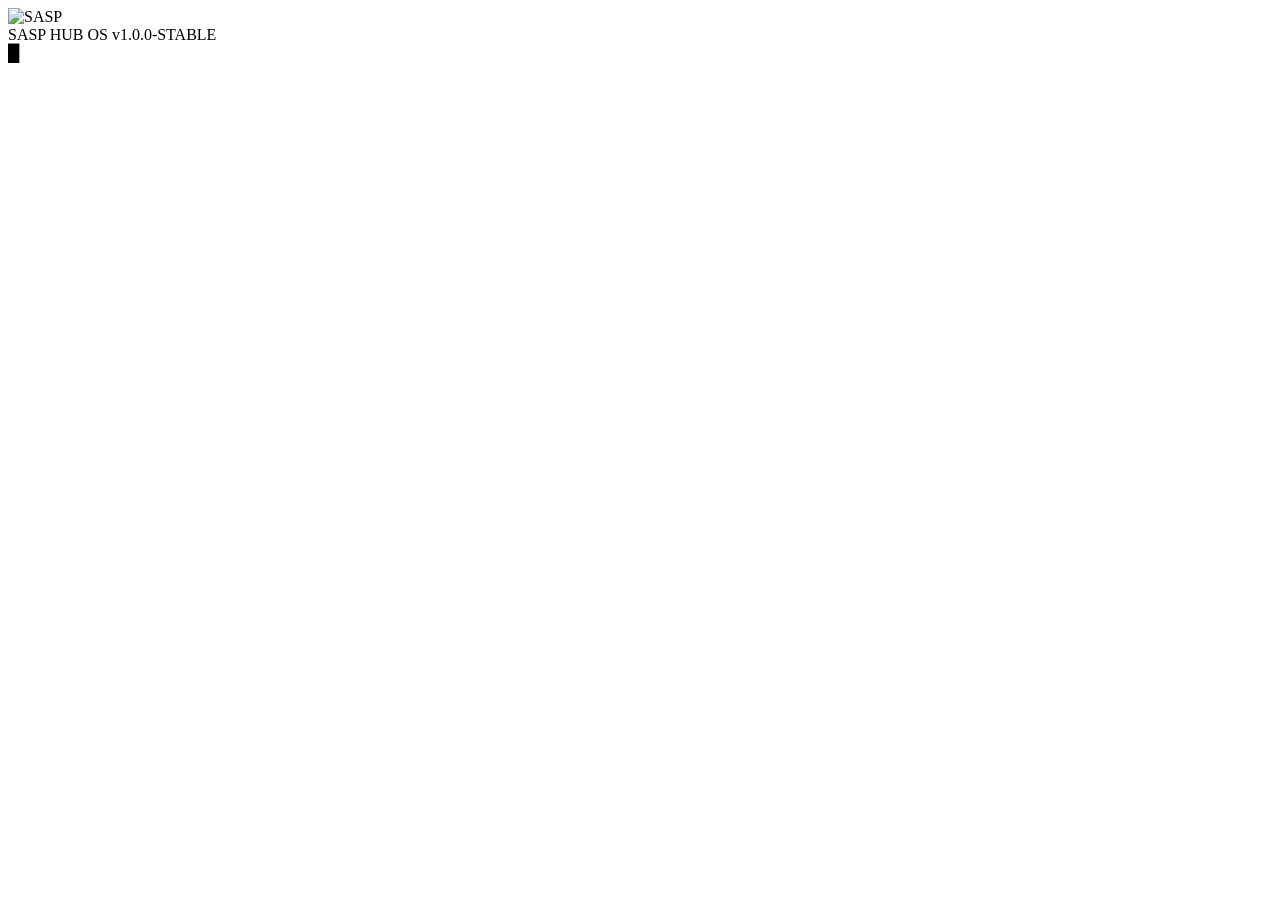
==== index.html @ 2716e080 "Add files via upload" ====
<!doctype html>
<html lang="cs">
  <head>
    <meta charset="UTF-8" />
    <meta name="viewport" content="width=device-width, initial-scale=1.0" />
    <title>SASP HUB OS</title>
    <link rel="icon" type="image/x-icon" href="assets/favicon.ico" />
    <link rel="preconnect" href="https://fonts.googleapis.com" />
    <link rel="preconnect" href="https://fonts.gstatic.com" crossorigin />
    <link
      href="https://fonts.googleapis.com/css2?family=Inter:wght@300;400;500;600;700&display=swap"
      rel="stylesheet"
    />
    <link rel="stylesheet" href="css/style.css" />
    <link
      rel="stylesheet"
      href="https://cdnjs.cloudflare.com/ajax/libs/font-awesome/6.5.2/css/all.min.css"
      referrerpolicy="no-referrer"
    />
  </head>
  <body>
    <!-- ══ BOOT OVERLAY ══════════════════════════════════════════ -->
    <div id="bootOverlay">
      <div class="boot-flex">
        <div class="boot-logo-wrap">
          <img src="assets/sasp_logo.png" alt="SASP" class="boot-logo-img" />
        </div>
        <div class="boot-console">
          <div class="boot-console-header">
            <span class="boot-os-name">SASP HUB OS</span>
            <span class="boot-os-ver">v1.0.0-STABLE</span>
          </div>
          <div id="bootLines" class="boot-lines"></div>
          <div class="boot-cursor">█</div>
        </div>
      </div>
    </div>

    <!-- ══ LOGIN OVERLAY (PC lock screen style) ══════════════════ -->
    <div id="loginOverlay" style="display: none">
      <div class="login-clock-section">
        <div id="loginClock" class="login-clock">00:00</div>
        <div id="loginDate" class="login-date">—</div>
      </div>
      <div class="login-form-section">
        <div class="login-avatar">
          <i class="fa-solid fa-shield-halved"></i>
        </div>
        <div class="login-agency">SAN ANDREAS STATE POLICE</div>
        <div class="login-subtitle">Přihlášení k pracovní stanici</div>
        <div class="login-fields">
          <div class="lf-wrap">
            <input
              id="loginBadge"
              class="lf-input"
              type="text"
              placeholder="Číslo odznaku"
              autocomplete="off"
              spellcheck="false"
            />
          </div>
          <div class="lf-row">
            <div class="lf-wrap">
              <input
                id="loginFirst"
                class="lf-input"
                type="text"
                placeholder="Jméno"
                autocomplete="off"
                spellcheck="false"
              />
            </div>
            <div class="lf-wrap">
              <input
                id="loginLast"
                class="lf-input"
                type="text"
                placeholder="Příjmení"
                autocomplete="off"
                spellcheck="false"
              />
            </div>
          </div>
          <label class="lf-remember">
            <input type="checkbox" id="loginRemember" class="lf-check" />
            <span>Zapamatovat přihlášení</span>
          </label>
        </div>
        <button id="loginBtn" class="login-btn">
          <i class="fa-solid fa-arrow-right-to-bracket"></i>
          <span>PŘIHLÁSIT SE</span>
        </button>
      </div>
      <div class="login-footer-bar">
        SASP HUB OS v1.0 &nbsp;·&nbsp; SAN ANDREAS STATE POLICE &nbsp;·&nbsp;
        CLASSIFIED
      </div>
    </div>

    <!-- ══ DESKTOP ════════════════════════════════════════════════ -->
    <div id="desktop" style="display: none">
      <div id="desktopIcons" class="desktop-icons"></div>
      <div id="selectionBox" class="selection-box"></div>
      <!-- OFFICER WIDGET (top-right) -->
      <div id="officerWidget" class="officer-widget">
        <div class="ow-text">
          <div class="ow-badge">
            <i class="fa-solid fa-id-badge"></i> <span id="owBadge"></span>
          </div>
          <div class="ow-name" id="owName"></div>
        </div>
        <div class="ow-avatar-wrap">
          <i class="fa-solid fa-user" id="owAvatarIcon"></i>
          <img
            id="owAvatarImg"
            class="ow-avatar-img"
            style="display: none"
            alt=""
          />
        </div>
      </div>
      <div id="windowsContainer" class="windows-container"></div>
      <!-- CONTEXT MENU -->
      <div id="contextMenu" class="context-menu" style="display: none"></div>

      <!-- SYSINFO WATERMARK (bottom-right) -->
      <div class="sysinfo-watermark">
        <div class="sysinfo-name">SASP webOS</div>
        <div class="sysinfo-ver">Verze 1.0.0-STABLE</div>
        <div class="sysinfo-build">Build 2026 · SAN ANDREAS STATE POLICE</div>
        <div class="sysinfo-build">Made by: AnakUn</div>
      </div>

      <!-- TASKBAR -->
      <div id="taskbar" class="taskbar">
        <div class="taskbar-left">
          <button id="launcherBtn" class="tb-launcher-btn" title="Start">
            <i class="fa-brands fa-windows"></i>
          </button>
        </div>
        <div id="taskbarPins" class="taskbar-pins"></div>
        <div id="taskbarWindows" class="taskbar-windows"></div>
        <div class="taskbar-right">
          <div class="taskbar-clock-wrap">
            <div id="tbTime" class="tb-time">00:00</div>
            <div id="tbDate" class="tb-date">1.1.2026</div>
          </div>
        </div>
      </div>

      <!-- LAUNCHER POPUP -->
      <div id="launcherPopup" class="launcher-popup" style="display: none">
        <!-- Search bar -->
        <div class="launcher-search-wrap">
          <i class="fa-solid fa-magnifying-glass"></i>
          <input
            type="text"
            id="launcherSearch"
            class="launcher-search-input"
            placeholder="Hledat aplikace…"
            autocomplete="off"
            spellcheck="false"
          />
        </div>
        <!-- Pinned section -->
        <div class="launcher-section-label">Připnuté</div>
        <div id="launcherGrid" class="launcher-apps"></div>
        <!-- Footer: user left, power icons right -->
        <div class="launcher-footer">
          <div class="launcher-officer-row" id="launcherOfficer"></div>
          <div class="launcher-power-row">
            <button
              class="launcher-power-btn"
              id="launcherSettingsBtn"
              title="Nastavení"
            >
              <i class="fa-solid fa-gear"></i>
            </button>
            <button
              class="launcher-power-btn"
              id="launcherLogoutBtn"
              title="Odhlásit se"
            >
              <i class="fa-solid fa-right-from-bracket"></i>
            </button>
            <button
              class="launcher-power-btn launcher-power-btn--danger"
              id="launcherShutdownBtn"
              title="Vypnout"
            >
              <i class="fa-solid fa-power-off"></i>
            </button>
          </div>
        </div>
      </div>
    </div>

    <!-- SETTINGS MODAL -->
    <div id="settingsModal" style="display: none">
      <div class="settings-backdrop"></div>
      <div class="settings-dialog">
        <div class="settings-header">
          <i class="fa-solid fa-gear"></i>
          <span>Nastavení systému</span>
          <button class="settings-close-btn" id="settingsCloseBtn">
            <i class="fa-solid fa-xmark"></i>
          </button>
        </div>
        <div class="settings-body">
          <div class="settings-section-title">Profilový avatar</div>
          <div class="settings-avatar-row">
            <div class="settings-avatar-preview" id="avatarPreviewCircle">
              <i class="fa-solid fa-user" id="avatarPreviewIcon"></i>
              <img
                id="avatarPreviewImg"
                class="settings-avatar-img"
                style="display: none"
                alt=""
              />
            </div>
            <div class="settings-avatar-actions">
              <label class="settings-file-label" for="avatarInput">
                <i class="fa-solid fa-upload"></i>
                <span>Nahrát fotku</span>
                <input
                  type="file"
                  id="avatarInput"
                  accept="image/*"
                  style="display: none"
                />
              </label>
              <button class="settings-btn-reset" id="avatarResetBtn">
                <i class="fa-solid fa-rotate-left"></i>
                <span>Výchozí</span>
              </button>
            </div>
          </div>
          <div
            id="avatarError"
            class="wallpaper-error"
            style="display: none"
          ></div>
          <div class="settings-divider"></div>
          <div class="settings-section-title">Tapeta plochy</div>
          <div id="wallpaperPreview" class="wallpaper-preview-box">
            <span class="wallpaper-preview-label" id="wallpaperPreviewLabel"
              >Výchozí tapeta</span
            >
          </div>
          <div class="settings-wallpaper-actions">
            <label class="settings-file-label" for="wallpaperInput">
              <i class="fa-solid fa-upload"></i>
              <span>Nahrát obrázek</span>
              <input
                type="file"
                id="wallpaperInput"
                accept="image/*"
                style="display: none"
              />
            </label>
            <button class="settings-btn-reset" id="wallpaperResetBtn">
              <i class="fa-solid fa-rotate-left"></i>
              <span>Výchozí</span>
            </button>
          </div>
          <div
            id="wallpaperError"
            class="wallpaper-error"
            style="display: none"
          ></div>
          <div class="settings-divider"></div>
          <div class="settings-section-title">Vzhled / Téma</div>
          <div class="theme-grid" id="themeGrid">
            <div class="theme-tile" data-theme-id="modern">
              <div class="theme-tile-swatch"></div>
              <div class="theme-tile-name">Modern</div>
            </div>
            <div class="theme-tile" data-theme-id="terminal">
              <div class="theme-tile-swatch"></div>
              <div class="theme-tile-name">Terminál</div>
            </div>
            <div class="theme-tile theme-tile--disabled" data-theme-id="win98">
              <div class="theme-tile-swatch"></div>
              <div class="theme-tile-name">Win 98</div>
              <div class="theme-tile-badge">Připravuje se</div>
            </div>
          </div>
        </div>
      </div>
    </div>

    <!-- SHUTDOWN OVERLAY -->
    <div id="shutdownOverlay" style="display: none">
      <i class="fa-solid fa-power-off shutdown-icon"></i>
      <div class="shutdown-text">Systém byl bezpečně vypnut</div>
      <div class="shutdown-sub">SASP HUB OS v1.0.0</div>
    </div>
  </body>
  <script src="js/themes.js"></script>
  <script src="js/desktop.js"></script>
</html>
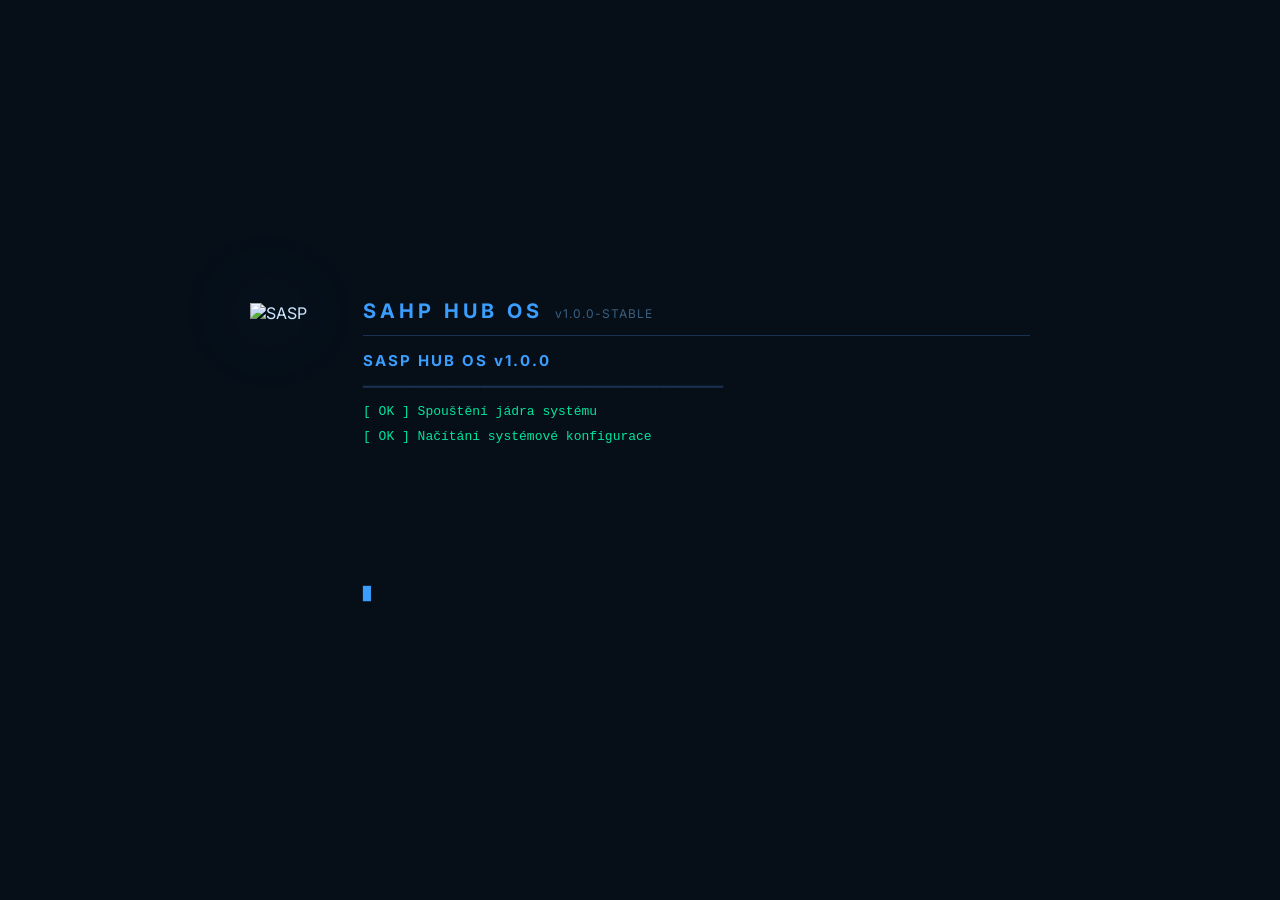
==== commit 6222ef0f: "Update index.html" ====
--- a/index.html
+++ b/index.html
@@ -3,7 +3,7 @@
   <head>
     <meta charset="UTF-8" />
     <meta name="viewport" content="width=device-width, initial-scale=1.0" />
-    <title>SASP HUB OS</title>
+    <title>SAHP HUB OS</title>
     <link rel="icon" type="image/x-icon" href="assets/favicon.ico" />
     <link rel="preconnect" href="https://fonts.googleapis.com" />
     <link rel="preconnect" href="https://fonts.gstatic.com" crossorigin />
@@ -23,11 +23,11 @@
     <div id="bootOverlay">
       <div class="boot-flex">
         <div class="boot-logo-wrap">
-          <img src="assets/sasp_logo.png" alt="SASP" class="boot-logo-img" />
+          <img src="assets/sahp_logo.png" alt="SASP" class="boot-logo-img" />
         </div>
         <div class="boot-console">
           <div class="boot-console-header">
-            <span class="boot-os-name">SASP HUB OS</span>
+            <span class="boot-os-name">SAHP HUB OS</span>
             <span class="boot-os-ver">v1.0.0-STABLE</span>
           </div>
           <div id="bootLines" class="boot-lines"></div>
@@ -46,7 +46,7 @@
         <div class="login-avatar">
           <i class="fa-solid fa-shield-halved"></i>
         </div>
-        <div class="login-agency">SAN ANDREAS STATE POLICE</div>
+        <div class="login-agency">SAN ANDREAS HIGHWAY PATROL</div>
         <div class="login-subtitle">Přihlášení k pracovní stanici</div>
         <div class="login-fields">
           <div class="lf-wrap">
@@ -92,7 +92,7 @@
         </button>
       </div>
       <div class="login-footer-bar">
-        SASP HUB OS v1.0 &nbsp;·&nbsp; SAN ANDREAS STATE POLICE &nbsp;·&nbsp;
+        SASP HUB OS v1.0 &nbsp;·&nbsp; SAN ANDREAS HIGHWAY PATROL &nbsp;·&nbsp;
         CLASSIFIED
       </div>
     </div>
@@ -125,10 +125,11 @@
 
       <!-- SYSINFO WATERMARK (bottom-right) -->
       <div class="sysinfo-watermark">
-        <div class="sysinfo-name">SASP webOS</div>
+        <div class="sysinfo-name">SAHP webOS</div>
         <div class="sysinfo-ver">Verze 1.0.0-STABLE</div>
-        <div class="sysinfo-build">Build 2026 · SAN ANDREAS STATE POLICE</div>
-        <div class="sysinfo-build">Made by: AnakUn</div>
+        <div class="sysinfo-build">Build 2026 · SAN ANDREAS HIGHWAY PATROL</div>
+        <div class="sysinfo-build">Made by: raketka.</div>
+        <div class="sysinfo-build">Made by: Anakun</div>
       </div>
 
       <!-- TASKBAR -->
@@ -293,7 +294,7 @@
     <div id="shutdownOverlay" style="display: none">
       <i class="fa-solid fa-power-off shutdown-icon"></i>
       <div class="shutdown-text">Systém byl bezpečně vypnut</div>
-      <div class="shutdown-sub">SASP HUB OS v1.0.0</div>
+      <div class="shutdown-sub">SAHP HUB OS v1.0.0</div>
     </div>
   </body>
   <script src="js/themes.js"></script>
--- a/css/style.css
+++ b/css/style.css
@@ -0,0 +1,1791 @@
+/* ============================================================
+   SASP HUB OS — Web Desktop
+   ============================================================ */
+
+/* ── Theme variables (Modern defaults — overridden via JS) ── */
+:root {
+  --th-bg:             #060f18;
+  --th-bg-panel:       #07101c;
+  --th-bg-card:        #0b1622;
+  --th-bg-hover:       rgba(59,158,255,0.08);
+  --th-accent:         #3b9eff;
+  --th-accent-dim:     rgba(59,158,255,0.15);
+  --th-accent-rgb:     59,158,255;
+  --th-text:           #d0e8ff;
+  --th-text-mid:       #8ab8d8;
+  --th-text-dim:       #3a6080;
+  --th-border:         #1a3050;
+  --th-border-bright:  #2a4870;
+  --th-font:           'Inter', sans-serif;
+  --th-radius-sm:      4px;
+  --th-radius-md:      6px;
+  --th-radius-lg:      8px;
+  --th-radius-xl:      12px;
+  --th-radius-btn:     6px;
+  --th-titlebar-bg:    linear-gradient(180deg, #0f2035 0%, #0c1b2e 100%);
+  --th-titlebar-border:#1a3050;
+  --th-win-bg:         #0b1622;
+  --th-win-border:     #1e3a5a;
+  --th-btn-bg:         rgba(59,158,255,0.1);
+  --th-btn-border:     rgba(59,158,255,0.3);
+  --th-btn-color:      #3b9eff;
+  --th-taskbar-bg:     rgba(7,16,28,0.96);
+  --th-taskbar-border: #1a3050;
+  --th-settings-bg:    #09162a;
+  --th-shadow:         0 8px 40px rgba(0,0,0,0.65);
+  --th-glow:           0 0 0 1px rgba(59,158,255,0.06);
+}
+
+/* Win98 theme — raised button box-shadow helpers */
+[data-theme="win98"] .win-btn,
+[data-theme="win98"] .settings-file-label,
+[data-theme="win98"] .settings-btn-reset,
+[data-theme="win98"] .login-btn,
+[data-theme="win98"] .tb-win-btn {
+  box-shadow: inset -1px -1px 0 #808080, inset 1px 1px 0 #ffffff, inset -2px -2px 0 #404040, inset 2px 2px 0 #dfdfdf !important;
+}
+[data-theme="win98"] .win-titlebar { border-radius: 0 !important; }
+[data-theme="win98"] .window { border-width: 2px !important; }
+[data-theme="win98"] .launcher-popup { border-radius: 0 !important; box-shadow: 2px 2px 0 #000 !important; }
+[data-theme="win98"] .settings-dialog { border-radius: 0 !important; box-shadow: 2px 2px 0 #000 !important; }
+[data-theme="win98"] .desktop-icon:hover { background: rgba(0,0,128,0.18) !important; }
+[data-theme="win98"] #desktop { background: #008080 !important; }
+[data-theme="win98"] #desktop::before { display: none; }
+
+*, *::before, *::after { box-sizing: border-box; margin: 0; padding: 0; }
+
+html, body {
+  width: 100%; height: 100vh;
+  overflow: hidden;
+  background: var(--th-bg);
+  color: var(--th-text);
+  font-family: var(--th-font);
+  -webkit-font-smoothing: antialiased;
+}
+
+/* ============================================================
+   BOOT OVERLAY
+   ============================================================ */
+#bootOverlay {
+  position: fixed; inset: 0;
+  background: var(--th-bg);
+  z-index: 10000;
+  display: flex;
+  align-items: center;
+  justify-content: center;
+}
+
+.boot-flex {
+  display: flex;
+  align-items: flex-start;
+  gap: 56px;
+  max-width: 860px;
+  width: 100%;
+  padding: 0 40px;
+}
+
+.boot-logo-wrap { flex-shrink: 0; padding-top: 4px; }
+
+.boot-logo-img {
+  width: 140px; height: 140px;
+  object-fit: contain;
+  filter: drop-shadow(0 0 40px rgba(59,158,255,0.4));
+  animation: bootLogoPulse 3s ease-in-out infinite;
+}
+
+@keyframes bootLogoPulse {
+  0%,100% { filter: drop-shadow(0 0 28px rgba(59,158,255,0.3)); }
+  50%      { filter: drop-shadow(0 0 60px rgba(59,158,255,0.65)); }
+}
+
+.boot-console { flex: 1; min-width: 0; }
+
+.boot-console-header {
+  display: flex; align-items: baseline; gap: 12px;
+  margin-bottom: 14px; padding-bottom: 12px;
+  border-bottom: 1px solid #1a3050;
+}
+
+.boot-os-name {
+  font-size: 20px; font-weight: 700; letter-spacing: 4px;
+  color: var(--th-accent);
+}
+.boot-os-ver {
+  font-size: 12px; color: var(--th-text-dim); letter-spacing: 1px;
+}
+
+.boot-lines {
+  display: flex; flex-direction: column; gap: 5px;
+  min-height: 230px;
+  font-family: 'Courier New', monospace;
+  font-size: 13px;
+  line-height: 1.5;
+}
+
+.boot-line {
+  opacity: 0;
+  transition: opacity 0.25s ease;
+}
+.boot-line.show { opacity: 1; }
+
+.boot-line-ok    { color: #00e5a0; }
+.boot-line-warn  { color: #ffaa33; }
+.boot-line-info  { color: var(--th-accent); }
+.boot-line-title { color: var(--th-accent); font-weight: 700; font-size: 15px; letter-spacing: 2px; font-family: var(--th-font); }
+.boot-line-sep   { color: var(--th-border); user-select: none; }
+
+.boot-cursor {
+  font-family: monospace;
+  color: var(--th-accent);
+  animation: cursorBlink 1s step-end infinite;
+  margin-top: 6px;
+}
+
+@keyframes cursorBlink { 0%,100% { opacity: 1; } 50% { opacity: 0; } }
+
+/* ============================================================
+   LOGIN OVERLAY — PC lock screen
+   ============================================================ */
+#loginOverlay {
+  position: fixed; inset: 0;
+  background: radial-gradient(ellipse at 28% 38%, #0f2a45 0%, #0a1825 55%, var(--th-bg) 100%);
+  z-index: 9000;
+  display: flex;
+  flex-direction: column;
+  align-items: center;
+  padding-top: 12vh;
+  gap: 0;
+  animation: loginFadeIn 0.6s ease;
+}
+
+@keyframes loginFadeIn { from { opacity: 0; } to { opacity: 1; } }
+
+/* Clock section */
+.login-clock-section {
+  text-align: center;
+  margin-bottom: 32px;
+  pointer-events: none;
+}
+
+.login-clock {
+  font-size: 90px;
+  font-weight: 200;
+  letter-spacing: -4px;
+  color: #fff;
+  line-height: 1;
+  text-shadow: 0 2px 40px rgba(59,158,255,0.15);
+}
+
+.login-date {
+  font-size: 16px;
+  font-weight: 300;
+  color: rgba(255,255,255,0.45);
+  letter-spacing: 2px;
+  margin-top: 10px;
+  text-transform: capitalize;
+}
+
+/* Form section */
+.login-form-section {
+  display: flex;
+  flex-direction: column;
+  align-items: center;
+  gap: 14px;
+  width: 100%;
+  max-width: 360px;
+}
+
+.login-avatar {
+  width: 76px; height: 76px;
+  background: var(--th-accent-dim);
+  border: 1.5px solid rgba(var(--th-accent-rgb),0.3);
+  border-radius: 50%;
+  display: flex; align-items: center; justify-content: center;
+  font-size: 32px; color: var(--th-accent);
+  box-shadow: 0 0 28px rgba(59,158,255,0.18), inset 0 0 20px rgba(59,158,255,0.05);
+  margin-bottom: 2px;
+}
+
+.login-agency {
+  font-size: 13px; font-weight: 600;
+  letter-spacing: 4px;
+  color: rgba(255,255,255,0.65);
+  text-transform: uppercase;
+}
+
+.login-subtitle {
+  font-size: 12px;
+  color: rgba(255,255,255,0.28);
+  letter-spacing: 0.5px;
+  margin-top: -6px;
+}
+
+.login-fields {
+  display: flex; flex-direction: column; gap: 6px;
+  width: 100%;
+  margin-top: 8px;
+}
+
+.lf-wrap {
+  border-bottom: 1px solid rgba(255,255,255,0.12);
+  transition: border-color 0.2s;
+}
+
+.lf-wrap:focus-within { border-color: rgba(var(--th-accent-rgb),0.6); }
+
+.lf-input {
+  width: 100%;
+  background: transparent;
+  border: none; outline: none;
+  padding: 10px 6px;
+  font-family: 'Inter', sans-serif;
+  font-size: 15px; font-weight: 400;
+  color: #fff;
+  letter-spacing: 0.2px;
+}
+
+.lf-input::placeholder { color: rgba(255,255,255,0.25); font-size: 14px; }
+
+.lf-row { display: flex; gap: 14px; }
+.lf-row .lf-wrap { flex: 1; }
+
+.lf-remember {
+  display: flex; align-items: center; gap: 10px;
+  padding: 8px 2px;
+  cursor: pointer;
+  user-select: none;
+}
+
+.lf-check { accent-color: var(--th-accent); width: 14px; height: 14px; cursor: pointer; }
+
+.lf-remember span {
+  font-size: 13px;
+  color: rgba(255,255,255,0.35);
+}
+
+.lf-input.lf-error { animation: lfShake 0.3s ease; }
+@keyframes lfShake {
+  0%,100% { transform: translateX(0); }
+  25%      { transform: translateX(-6px); }
+  75%      { transform: translateX(6px); }
+}
+
+.login-btn {
+  display: flex; align-items: center; gap: 12px;
+  background: var(--th-btn-bg);
+  border: 1px solid var(--th-btn-border);
+  color: var(--th-btn-color);
+  font-family: var(--th-font);
+  font-size: 13px; font-weight: 600;
+  letter-spacing: 3px;
+  padding: 14px 44px;
+  cursor: pointer;
+  text-transform: uppercase;
+  border-radius: 4px;
+  transition: all 0.2s;
+  margin-top: 6px;
+}
+
+.login-btn:hover {
+  background: var(--th-accent);
+  color: #fff;
+  box-shadow: 0 0 30px rgba(var(--th-accent-rgb),0.28);
+}
+
+.login-footer-bar {
+  position: absolute; bottom: 0; left: 0; right: 0;
+  padding: 12px 20px;
+  font-size: 11px;
+  letter-spacing: 2px;
+  color: rgba(255,255,255,0.12);
+  text-align: center;
+  text-transform: uppercase;
+  border-top: 1px solid rgba(255,255,255,0.04);
+}
+
+/* ============================================================
+   DESKTOP
+   ============================================================ */
+#desktop {
+  position: fixed; top: 0; left: 0;
+  width: 100vw; height: 100vh;
+  transform-origin: top left;
+  background: radial-gradient(ellipse at 25% 35%, #0d2240 0%, #071525 55%, #030b13 100%);
+  color: var(--th-text);
+  font-family: var(--th-font);
+  display: flex; flex-direction: column;
+  overflow: hidden;
+}
+
+/* Subtle grid texture */
+#desktop::before {
+  content: '';
+  position: absolute; inset: 0;
+  background-image:
+    linear-gradient(rgba(var(--th-accent-rgb),0.032) 1px, transparent 1px),
+    linear-gradient(90deg, rgba(var(--th-accent-rgb),0.032) 1px, transparent 1px);
+  background-size: 48px 48px;
+  pointer-events: none; z-index: 0;
+}
+
+/* Vignette overlay */
+#desktop::after {
+  content: '';
+  position: absolute; inset: 0;
+  background: radial-gradient(ellipse at center, transparent 45%, rgba(0,0,0,0.55) 100%);
+  pointer-events: none; z-index: 0;
+}
+
+/* Desktop icons */
+.desktop-icons {
+  position: absolute;
+  inset: 0;
+  bottom: 48px;
+  z-index: 1;
+  pointer-events: none; /* icons handle their own events */
+}
+
+.desktop-icon {
+  position: absolute;
+  display: flex; flex-direction: column; align-items: center; gap: 6px;
+  padding: 10px 8px;
+  border-radius: 8px;
+  cursor: pointer;
+  user-select: none;
+  width: 90px;
+  transition: background 0.15s, border-color 0.15s;
+  border: 1px solid transparent;
+  pointer-events: all;
+}
+
+.desktop-icon.dragging {
+  opacity: 0.55;
+  z-index: 50 !important;
+  pointer-events: none;
+}
+
+/* Drop target highlight for folder icons */
+.desktop-icon.drop-target .di-icon-wrap {
+  box-shadow: 0 0 0 2px var(--th-accent), 0 0 20px rgba(var(--th-accent-rgb),0.4) !important;
+  border-color: var(--th-accent) !important;
+}
+
+.desktop-icon:hover {
+  background: var(--th-bg-hover);
+  border-color: rgba(var(--th-accent-rgb),0.15);
+}
+
+.desktop-icon.selected {
+  background: rgba(var(--th-accent-rgb),0.15);
+  border-color: rgba(var(--th-accent-rgb),0.3);
+}
+
+.di-icon-wrap {
+  width: 52px; height: 52px;
+  background: var(--th-btn-bg);
+  border: 1px solid rgba(var(--th-accent-rgb),0.22);
+  border-radius: var(--th-radius-xl);
+  display: flex; align-items: center; justify-content: center;
+  font-size: 22px; color: var(--th-accent);
+  transition: all 0.15s;
+  box-shadow: 0 2px 10px rgba(0,0,0,0.4);
+}
+
+.desktop-icon:hover .di-icon-wrap {
+  box-shadow: 0 0 20px rgba(var(--th-accent-rgb),0.22);
+  border-color: rgba(var(--th-accent-rgb),0.45);
+}
+
+.di-label {
+  font-size: 11px; font-weight: 500;
+  color: rgba(255,255,255,0.72);
+  text-align: center;
+  white-space: normal;
+  overflow: hidden;
+  display: -webkit-box;
+  -webkit-line-clamp: 2;
+  -webkit-box-orient: vertical;
+  max-width: 86px;
+  line-height: 1.35;
+  word-break: break-word;
+  text-shadow: 0 1px 6px rgba(0,0,0,0.9);
+}
+
+/* ============================================================
+   WINDOWS CONTAINER
+   ============================================================ */
+.windows-container {
+  position: absolute; inset: 0; bottom: 48px;
+  z-index: 10;
+  pointer-events: none;
+}
+
+/* ============================================================
+   WINDOW
+   ============================================================ */
+.window {
+  position: absolute;
+  background: var(--th-win-bg);
+  border: 1px solid var(--th-win-border);
+  border-radius: var(--th-radius-lg);
+  box-shadow: var(--th-shadow), var(--th-glow);
+  display: flex; flex-direction: column;
+  overflow: hidden;
+  pointer-events: all;
+  min-width: 320px; min-height: 200px;
+  animation: windowOpen 0.18s cubic-bezier(0.2, 0, 0.2, 1);
+}
+
+@keyframes windowOpen {
+  from { opacity: 0; transform: scale(0.96) translateY(6px); }
+  to   { opacity: 1; transform: scale(1) translateY(0); }
+}
+
+.window.focused {
+  box-shadow: 0 16px 60px rgba(0,0,0,0.75), 0 0 0 1px rgba(var(--th-accent-rgb),0.18);
+  border-color: var(--th-border-bright);
+}
+
+.window.maximized {
+  border-radius: 0 !important;
+  border: none !important;
+}
+
+.win-minimizing {
+  animation: windowMinimize 0.15s ease forwards;
+}
+
+@keyframes windowMinimize {
+  to { opacity: 0; transform: scale(0.94) translateY(4px); }
+}
+
+/* Titlebar */
+.win-titlebar {
+  display: flex; align-items: center; justify-content: space-between;
+  height: 38px; padding: 0 6px 0 12px;
+  background: var(--th-titlebar-bg);
+  border-bottom: 1px solid var(--th-titlebar-border);
+  cursor: move;
+  user-select: none;
+  flex-shrink: 0;
+}
+
+.win-title-left {
+  display: flex; align-items: center; gap: 8px;
+  min-width: 0; flex: 1;
+}
+
+.win-title-icon { font-size: 13px; color: var(--th-accent); flex-shrink: 0; }
+
+.win-title-text {
+  font-size: 12px; font-weight: 500;
+  color: var(--th-text-mid); letter-spacing: 0.3px;
+  white-space: nowrap; overflow: hidden; text-overflow: ellipsis;
+}
+
+.win-controls { display: flex; gap: 2px; flex-shrink: 0; }
+
+.win-btn {
+  width: 28px; height: 28px;
+  background: transparent;
+  border: none; border-radius: var(--th-radius-sm);
+  color: var(--th-text-dim);
+  cursor: pointer;
+  display: flex; align-items: center; justify-content: center;
+  font-size: 11px;
+  transition: background 0.12s, color 0.12s;
+}
+
+.win-btn:hover          { background: rgba(255,255,255,0.07); color: var(--th-text); }
+.win-close:hover        { background: rgba(255,77,106,0.2);   color: #ff4d6a; }
+.win-max:hover          { background: rgba(var(--th-accent-rgb),0.15);  color: var(--th-accent); }
+
+/* Window body */
+.win-body {
+  flex: 1; overflow: hidden; position: relative;
+  background: var(--th-bg);
+}
+
+.win-iframe {
+  width: 100%; height: 100%;
+  border: none; display: block;
+  background: var(--th-bg);
+}
+
+/* Resize handles — 8-directional */
+.win-rh {
+  position: absolute;
+  z-index: 20;
+  user-select: none;
+}
+/* edge handles */
+.win-rh-n  { top: 0;    left: 10px; right: 10px;  height: 5px; cursor: n-resize; }
+.win-rh-s  { bottom: 0; left: 10px; right: 10px;  height: 5px; cursor: s-resize; }
+.win-rh-e  { right: 0;  top: 10px;  bottom: 10px; width: 5px;  cursor: e-resize; }
+.win-rh-w  { left: 0;   top: 10px;  bottom: 10px; width: 5px;  cursor: w-resize; }
+/* corner handles — larger hit area, higher z-index */
+.win-rh-ne { top: 0;    right: 0; width: 14px; height: 14px; cursor: ne-resize; z-index: 21; }
+.win-rh-se { bottom: 0; right: 0; width: 14px; height: 14px; cursor: se-resize; z-index: 21; }
+.win-rh-sw { bottom: 0; left: 0;  width: 14px; height: 14px; cursor: sw-resize; z-index: 21; }
+.win-rh-nw { top: 0;    left: 0;  width: 14px; height: 14px; cursor: nw-resize; z-index: 21; }
+/* hide when maximized */
+.window.maximized .win-rh { display: none; }
+
+/* ============================================================
+   TASKBAR
+   ============================================================ */
+.taskbar {
+  position: absolute; bottom: 0; left: 0; right: 0;
+  height: 48px;
+  background: var(--th-taskbar-bg);
+  backdrop-filter: blur(16px);
+  border-top: 1px solid var(--th-taskbar-border);
+  display: flex; align-items: center;
+  z-index: 500;
+  padding: 0 4px;
+  gap: 4px;
+}
+
+.taskbar-left { display: flex; align-items: center; flex-shrink: 0; }
+
+.tb-launcher-btn {
+  width: 44px; height: 40px;
+  background: transparent;
+  border: none; border-radius: 8px;
+  color: rgba(185,218,255,0.65);
+  cursor: pointer;
+  display: flex; align-items: center; justify-content: center;
+  font-size: 20px;
+  transition: background 0.15s, color 0.15s, transform 0.1s;
+  margin: 0 2px;
+}
+
+.tb-launcher-btn:hover {
+  background: rgba(255,255,255,0.09);
+  color: rgba(255,255,255,0.92);
+}
+
+.tb-launcher-btn.active {
+  background: rgba(var(--th-accent-rgb),0.16);
+  color: var(--th-accent);
+  transform: scale(0.96);
+}
+
+.taskbar-windows {
+  flex: 1; display: flex; align-items: center;
+  gap: 4px; padding: 0 4px;
+  overflow: hidden;
+}
+
+.tb-win-btn {
+  display: flex; align-items: center; gap: 8px;
+  height: 36px; padding: 0 12px;
+  background: rgba(255,255,255,0.04);
+  border: 1px solid rgba(255,255,255,0.06);
+  border-radius: var(--th-radius-btn);
+  color: var(--th-text-dim);
+  cursor: pointer;
+  font-family: var(--th-font);
+  font-size: 12px; font-weight: 500;
+  white-space: nowrap; max-width: 180px;
+  transition: all 0.12s;
+  overflow: hidden; text-overflow: ellipsis;
+}
+
+.tb-win-btn i { font-size: 12px; flex-shrink: 0; }
+.tb-win-btn span { overflow: hidden; text-overflow: ellipsis; }
+
+.tb-win-btn:hover    { background: var(--th-bg-hover); border-color: rgba(var(--th-accent-rgb),0.2); color: var(--th-text-mid); }
+.tb-win-btn.active   { background: rgba(var(--th-accent-rgb),0.15); border-color: rgba(var(--th-accent-rgb),0.32); color: var(--th-text); }
+.tb-win-btn.minimized { opacity: 0.45; }
+
+/* ── Taskbar Pinned Apps ─────────────────────────────────── */
+.taskbar-pins {
+  display: flex; align-items: center;
+  gap: 2px; padding: 0 4px;
+  flex-shrink: 0;
+  border-right: 1px solid rgba(255,255,255,0.07);
+  margin-right: 2px;
+}
+
+.tb-pin-btn {
+  width: 40px; height: 36px;
+  background: transparent;
+  border: 1px solid transparent;
+  border-radius: var(--th-radius-btn);
+  color: var(--th-text-dim);
+  cursor: pointer;
+  display: flex; align-items: center; justify-content: center;
+  font-size: 14px;
+  position: relative;
+  transition: all 0.12s;
+}
+
+.tb-pin-btn:hover {
+  background: var(--th-bg-hover);
+  border-color: rgba(var(--th-accent-rgb),0.2);
+  color: var(--th-text-mid);
+}
+
+.tb-pin-btn.running {
+  color: var(--th-text);
+  background: rgba(var(--th-accent-rgb), 0.07);
+}
+
+.tb-pin-btn.running::after {
+  content: '';
+  position: absolute; bottom: 0px; left: 50%; transform: translateX(-50%);
+  width: 18px; height: 3px; border-radius: 2px;
+  background: var(--th-accent); opacity: 0.85;
+  transition: width 0.15s, opacity 0.15s;
+}
+
+.tb-pin-btn.active {
+  background: rgba(var(--th-accent-rgb),0.15);
+  border-color: rgba(var(--th-accent-rgb),0.32);
+  color: var(--th-text);
+}
+
+.tb-pin-btn.active::after {
+  content: '';
+  position: absolute; bottom: 0px; left: 50%; transform: translateX(-50%);
+  width: 26px; height: 3px; border-radius: 2px;
+  background: var(--th-accent); opacity: 1;
+  transition: width 0.15s, opacity 0.15s;
+}
+
+.tb-pin-btn.minimized { opacity: 0.5; }
+
+/* ── Taskbar Preview Popup ───────────────────────────────── */
+#tb-preview-popup.tb-preview-popup {
+  position: fixed;
+  bottom: 54px;
+  background: rgba(8, 18, 34, 0.96);
+  border: 1px solid rgba(var(--th-accent-rgb), 0.22);
+  border-radius: 8px;
+  padding: 8px;
+  z-index: 9998;
+  box-shadow: 0 -4px 28px rgba(0,0,0,0.72), 0 2px 8px rgba(0,0,0,0.5);
+  backdrop-filter: blur(20px);
+  pointer-events: auto;
+  opacity: 0;
+}
+
+#tb-preview-popup.tb-preview-label {
+  position: fixed;
+  bottom: 54px;
+  background: rgba(8, 18, 34, 0.93);
+  border: 1px solid rgba(var(--th-accent-rgb), 0.2);
+  border-radius: 5px;
+  padding: 5px 12px;
+  font-size: 11px;
+  font-weight: 500;
+  color: var(--th-text);
+  z-index: 9998;
+  box-shadow: 0 2px 14px rgba(0,0,0,0.55);
+  backdrop-filter: blur(16px);
+  white-space: nowrap;
+  pointer-events: none;
+  opacity: 0;
+}
+
+/* Animation only fires once the element is fully positioned */
+#tb-preview-popup.tb-preview-ready {
+  animation: tbPreviewIn 0.14s ease forwards;
+}
+
+@keyframes tbPreviewIn {
+  from { opacity: 0; transform: translateY(6px); }
+  to   { opacity: 1; transform: translateY(0); }
+}
+
+.tb-preview-header {
+  display: flex;
+  align-items: center;
+  justify-content: space-between;
+  gap: 8px;
+  margin-bottom: 6px;
+}
+
+.tb-preview-title {
+  font-size: 11px;
+  font-weight: 500;
+  color: var(--th-text-dim);
+  white-space: nowrap;
+  overflow: hidden;
+  text-overflow: ellipsis;
+  max-width: 176px;
+}
+
+.tb-preview-close-btn {
+  width: 18px; height: 18px;
+  background: transparent;
+  border: none;
+  border-radius: 3px;
+  color: var(--th-text-dim);
+  cursor: pointer;
+  display: flex; align-items: center; justify-content: center;
+  font-size: 10px;
+  flex-shrink: 0;
+  padding: 0;
+  transition: background 0.1s, color 0.1s;
+}
+.tb-preview-close-btn:hover  { background: rgba(255,77,106,0.85); color: #fff; }
+
+.tb-preview-thumb {
+  cursor: pointer;
+  border-radius: 5px;
+  overflow: hidden;
+  border: 1px solid rgba(var(--th-accent-rgb), 0.12);
+  transition: border-color 0.12s, box-shadow 0.12s;
+}
+.tb-preview-thumb:hover {
+  border-color: rgba(var(--th-accent-rgb), 0.5);
+  box-shadow: 0 0 0 2px rgba(var(--th-accent-rgb), 0.2);
+}
+
+/* ── Rubber-band Selection Box ───────────────────────────── */
+.selection-box {
+  position: absolute;
+  display: none;
+  border: 1px solid rgba(var(--th-accent-rgb), 0.7);
+  background: rgba(var(--th-accent-rgb), 0.08);
+  pointer-events: none;
+  z-index: 450;
+  border-radius: 2px;
+}
+
+.taskbar-right { display: flex; align-items: center; flex-shrink: 0; }
+
+.taskbar-clock-wrap {
+  display: flex; flex-direction: column; align-items: center;
+  padding: 0 12px; min-width: 72px; cursor: default;
+}
+
+.tb-time { font-size: 14px; font-weight: 500; color: var(--th-text-mid); letter-spacing: 1px; line-height: 1.15; }
+.tb-date { font-size: 10px; color: var(--th-text-dim); letter-spacing: 0.5px; }
+
+/* ============================================================
+   LAUNCHER POPUP
+   ============================================================ */
+.launcher-popup {
+  position: absolute;
+  bottom: 52px; left: 4px;
+  width: 360px;
+  background: rgba(8,18,34,0.97);
+  border: 1px solid rgba(var(--th-accent-rgb),0.14);
+  border-radius: var(--th-radius-xl);
+  box-shadow: 0 -8px 50px rgba(0,0,0,0.75),
+              0 0 0 1px rgba(var(--th-accent-rgb),0.04),
+              inset 0 1px 0 rgba(255,255,255,0.04);
+  z-index: 600;
+  overflow: hidden;
+  backdrop-filter: blur(24px);
+  animation: launcherSlideIn 0.2s cubic-bezier(0.2, 0, 0.2, 1);
+}
+
+@keyframes launcherSlideIn {
+  from { opacity: 0; transform: translateY(10px) scale(0.98); }
+  to   { opacity: 1; transform: translateY(0) scale(1); }
+}
+
+/* Search bar */
+.launcher-search-wrap {
+  margin: 14px 14px 6px;
+  display: flex; align-items: center; gap: 10px;
+  background: rgba(255,255,255,0.06);
+  border: 1px solid rgba(255,255,255,0.09);
+  border-radius: var(--th-radius-md);
+  padding: 9px 14px;
+  transition: border-color 0.15s, background 0.15s;
+}
+
+.launcher-search-wrap:focus-within {
+  border-color: rgba(var(--th-accent-rgb),0.45);
+  background: rgba(var(--th-accent-rgb),0.05);
+}
+
+.launcher-search-wrap > i {
+  font-size: 13px; color: rgba(255,255,255,0.28); flex-shrink: 0;
+}
+
+.launcher-search-input {
+  flex: 1; background: transparent; border: none; outline: none;
+  font-family: var(--th-font);
+  font-size: 13px; color: rgba(255,255,255,0.78);
+}
+
+.launcher-search-input::placeholder { color: rgba(255,255,255,0.22); }
+
+/* Section label */
+.launcher-section-label {
+  padding: 10px 18px 4px;
+  font-size: 11px; font-weight: 600; letter-spacing: 0.5px;
+  color: rgba(255,255,255,0.4);
+}
+
+/* Apps grid */
+.launcher-apps {
+  display: grid; grid-template-columns: repeat(3, 1fr);
+  gap: 2px; padding: 4px 10px 10px;
+}
+
+.launcher-app-btn {
+  display: flex; flex-direction: column; align-items: center; gap: 7px;
+  padding: 12px 6px;
+  background: transparent;
+  border: 1px solid transparent;
+  border-radius: var(--th-radius-lg);
+  cursor: pointer;
+  color: var(--th-text-mid);
+  font-family: var(--th-font);
+  font-size: 11px; font-weight: 500;
+  text-align: center; line-height: 1.3;
+  transition: all 0.13s;
+}
+
+.launcher-app-btn:hover {
+  background: rgba(255,255,255,0.07);
+  border-color: rgba(255,255,255,0.08);
+  color: rgba(255,255,255,0.9);
+}
+
+.launcher-app-btn i { font-size: 22px; color: var(--th-accent); }
+
+.launcher-pin-dot {
+  width: 5px; height: 5px;
+  border-radius: 50%;
+  background: var(--th-accent);
+  opacity: 0;
+  transition: opacity 0.15s;
+  flex-shrink: 0;
+}
+.launcher-app-btn.is-pinned .launcher-pin-dot { opacity: 0.65; }
+
+/* Footer */
+.launcher-footer {
+  border-top: 1px solid rgba(255,255,255,0.06);
+  display: flex; align-items: center; justify-content: space-between;
+  padding: 8px 10px 10px;
+  gap: 6px;
+}
+
+.launcher-officer-row {
+  display: flex; align-items: center; gap: 10px;
+  min-width: 0; flex: 1;
+}
+
+.launcher-officer-avatar {
+  width: 32px; height: 32px; flex-shrink: 0;
+  background: var(--th-btn-bg);
+  border: 1px solid rgba(var(--th-accent-rgb),0.28);
+  border-radius: 50%;
+  display: flex; align-items: center; justify-content: center;
+  font-size: 13px; color: var(--th-accent);
+  overflow: hidden;
+}
+
+.launcher-avatar-img {
+  width: 100%; height: 100%;
+  object-fit: cover;
+  border-radius: 50%;
+}
+
+.launcher-officer-info { min-width: 0; }
+
+.launcher-officer-name {
+  font-size: 12px; font-weight: 500; color: rgba(255,255,255,0.75);
+  white-space: nowrap; overflow: hidden; text-overflow: ellipsis;
+}
+
+.launcher-officer-badge {
+  font-size: 10px; color: rgba(var(--th-accent-rgb),0.65); letter-spacing: 0.5px;
+  margin-top: 1px;
+}
+
+/* Power icon row */
+.launcher-power-row {
+  display: flex; gap: 2px; flex-shrink: 0;
+}
+
+.launcher-power-btn {
+  width: 34px; height: 34px;
+  background: transparent;
+  border: none; border-radius: 6px;
+  color: rgba(150,190,230,0.5);
+  cursor: pointer;
+  display: flex; align-items: center; justify-content: center;
+  font-size: 14px;
+  transition: all 0.12s;
+}
+
+.launcher-power-btn:hover {
+  background: rgba(255,255,255,0.09);
+  color: rgba(255,255,255,0.9);
+}
+
+.launcher-power-btn--danger:hover {
+  background: rgba(255,77,106,0.15);
+  color: #ff4d6a;
+}
+
+/* ============================================================
+   SHUTDOWN OVERLAY
+   ============================================================ */
+#shutdownOverlay {
+  position: fixed; inset: 0;
+  background: #030810;
+  z-index: 20000;
+  display: flex;
+  flex-direction: column;
+  align-items: center;
+  justify-content: center;
+  gap: 18px;
+}
+.shutdown-icon {
+  font-size: 48px;
+  color: rgba(59,158,255,0.2);
+  cursor: pointer;
+  transition: color 0.3s ease, text-shadow 0.3s ease;
+}
+.shutdown-icon:hover {
+  color: rgba(59,158,255,0.75);
+  text-shadow: 0 0 18px rgba(59,158,255,0.4);
+}
+.shutdown-text {
+  font-size: 15px; font-weight: 300;
+  color: rgba(160,200,240,0.45);
+  letter-spacing: 2px;
+}
+.shutdown-sub {
+  font-size: 10px; color: rgba(59,100,150,0.35);
+  letter-spacing: 3px;
+}
+
+/* ============================================================
+   OFFICER WIDGET — top-right corner
+   ============================================================ */
+.officer-widget {
+  position: absolute;
+  top: 14px; right: 16px;
+  z-index: 5;
+  pointer-events: none;
+  user-select: none;
+  display: flex;
+  align-items: center;
+  gap: 10px;
+}
+
+.ow-text { text-align: right; }
+
+.ow-badge {
+  font-size: 11px; font-weight: 700;
+  letter-spacing: 2px;
+  color: rgba(var(--th-accent-rgb),0.75);
+  text-transform: uppercase;
+  text-shadow: 0 0 12px rgba(59,158,255,0.35);
+}
+
+.ow-badge i { margin-right: 4px; }
+
+.ow-name {
+  font-size: 13px; font-weight: 500;
+  color: rgba(180,220,255,0.75);
+  letter-spacing: 0.4px;
+  margin-top: 3px;
+  text-shadow: 0 1px 8px rgba(0,0,0,0.9);
+}
+
+.ow-avatar-wrap {
+  width: 38px; height: 38px;
+  background: var(--th-btn-bg);
+  border: 1.5px solid rgba(var(--th-accent-rgb),0.28);
+  border-radius: 50%;
+  display: flex; align-items: center; justify-content: center;
+  font-size: 14px; color: var(--th-accent);
+  overflow: hidden;
+  flex-shrink: 0;
+  box-shadow: 0 0 16px rgba(59,158,255,0.18);
+}
+
+.ow-avatar-img {
+  width: 100%; height: 100%;
+  object-fit: cover;
+  border-radius: 50%;
+}
+
+/* ============================================================
+   SETTINGS MODAL
+   ============================================================ */
+#settingsModal {
+  position: fixed; inset: 0;
+  z-index: 8000;
+  display: flex;
+  align-items: center;
+  justify-content: center;
+}
+
+.settings-backdrop {
+  position: absolute; inset: 0;
+  background: rgba(0,0,0,0.65);
+  backdrop-filter: blur(4px);
+}
+
+.settings-dialog {
+  position: relative;
+  width: 420px;
+  background: var(--th-settings-bg);
+  border: 1px solid var(--th-win-border);
+  border-radius: var(--th-radius-lg);
+  box-shadow: 0 20px 60px rgba(0,0,0,0.8), var(--th-glow);
+  overflow: hidden;
+  animation: windowOpen 0.18s cubic-bezier(0.2, 0, 0.2, 1);
+}
+
+.settings-header {
+  display: flex; align-items: center; gap: 10px;
+  padding: 14px 18px;
+  background: var(--th-titlebar-bg);
+  border-bottom: 1px solid var(--th-border);
+  color: var(--th-accent);
+  font-size: 14px; font-weight: 600;
+}
+
+.settings-header i { flex-shrink: 0; }
+
+.settings-header span { flex: 1; font-size: 13px; color: var(--th-text-mid); font-weight: 500; letter-spacing: 0.3px; }
+
+.settings-close-btn {
+  background: transparent; border: none;
+  color: var(--th-text-dim); cursor: pointer;
+  width: 28px; height: 28px;
+  border-radius: var(--th-radius-sm);
+  display: flex; align-items: center; justify-content: center;
+  font-size: 13px; transition: all 0.12s;
+}
+
+.settings-close-btn:hover { background: rgba(255,77,106,0.2); color: #ff4d6a; }
+
+.settings-body {
+  padding: 20px;
+  display: flex; flex-direction: column; gap: 14px;
+  max-height: calc(90vh - 70px);
+  overflow-y: auto;
+}
+
+.settings-section-title {
+  font-size: 10px; font-weight: 700; letter-spacing: 2.5px;
+  color: var(--th-accent); text-transform: uppercase;
+  padding-bottom: 8px;
+  border-bottom: 1px solid var(--th-border);
+}
+
+.settings-divider {
+  height: 1px;
+  background: rgba(255,255,255,0.06);
+  margin: 2px 0;
+}
+
+/* Avatar section */
+.settings-avatar-row {
+  display: flex; align-items: center; gap: 16px;
+}
+
+.settings-avatar-preview {
+  width: 68px; height: 68px; flex-shrink: 0;
+  background: var(--th-btn-bg);
+  border: 1.5px solid rgba(var(--th-accent-rgb),0.28);
+  border-radius: 50%;
+  display: flex; align-items: center; justify-content: center;
+  font-size: 26px; color: var(--th-accent);
+  overflow: hidden;
+  box-shadow: 0 0 20px rgba(59,158,255,0.14);
+}
+
+.settings-avatar-img {
+  width: 100%; height: 100%;
+  object-fit: cover;
+  border-radius: 50%;
+}
+
+.settings-avatar-actions {
+  flex: 1; display: flex; flex-direction: column; gap: 6px;
+}
+
+.wallpaper-preview-box {
+  width: 100%; height: 130px;
+  background: radial-gradient(ellipse at 25% 35%, #0d2240 0%, #071525 55%, #030b13 100%);
+  border: 1px solid var(--th-win-border);
+  border-radius: var(--th-radius-md);
+  display: flex; align-items: flex-end; justify-content: flex-start;
+  padding: 8px 10px;
+  overflow: hidden;
+  background-size: cover;
+  background-position: center;
+}
+
+.wallpaper-preview-label {
+  font-size: 10px; color: rgba(255,255,255,0.4);
+  letter-spacing: 1px;
+  background: rgba(0,0,0,0.55);
+  padding: 2px 7px; border-radius: 3px;
+}
+
+.settings-wallpaper-actions {
+  display: flex; gap: 8px;
+}
+
+.settings-file-label {
+  flex: 1;
+  display: flex; align-items: center; justify-content: center; gap: 8px;
+  height: 36px;
+  background: var(--th-btn-bg);
+  border: 1px solid var(--th-btn-border);
+  border-radius: var(--th-radius-btn);
+  color: var(--th-btn-color);
+  cursor: pointer;
+  font-family: var(--th-font);
+  font-size: 12px; font-weight: 500;
+  transition: all 0.15s;
+}
+
+.settings-file-label:hover { background: var(--th-accent); color: #fff; }
+
+.settings-btn-reset {
+  flex: 1;
+  display: flex; align-items: center; justify-content: center; gap: 8px;
+  height: 36px;
+  background: rgba(255,255,255,0.04);
+  border: 1px solid rgba(255,255,255,0.08);
+  border-radius: var(--th-radius-btn);
+  color: var(--th-text-dim);
+  cursor: pointer;
+  font-family: var(--th-font);
+  font-size: 12px; font-weight: 500;
+  transition: all 0.15s;
+}
+
+.settings-btn-reset:hover { background: rgba(255,255,255,0.08); color: #b0d0ea; }
+
+.wallpaper-error {
+  font-size: 12px; color: #ff4d6a;
+  padding: 8px 12px;
+  background: rgba(255,77,106,0.08);
+  border: 1px solid rgba(255,77,106,0.2);
+  border-radius: 4px;
+}
+
+/* ============================================================
+   THEME PICKER — settings section
+   ============================================================ */
+.theme-grid {
+  display: flex; gap: 10px; flex-wrap: wrap;
+}
+
+.theme-tile {
+  flex: 1; min-width: 80px;
+  display: flex; flex-direction: column; align-items: center; gap: 6px;
+  padding: 10px 6px 8px;
+  background: rgba(255,255,255,0.03);
+  border: 2px solid var(--th-border);
+  border-radius: var(--th-radius-md);
+  cursor: pointer;
+  transition: border-color 0.15s, background 0.15s;
+  user-select: none;
+}
+
+.theme-tile:hover {
+  background: var(--th-bg-hover);
+  border-color: rgba(var(--th-accent-rgb),0.35);
+}
+
+.theme-tile.active {
+  border-color: var(--th-accent);
+  background: var(--th-accent-dim);
+}
+
+.theme-tile-swatch {
+  width: 44px; height: 32px;
+  border-radius: 3px;
+  border: 1px solid rgba(255,255,255,0.12);
+  overflow: hidden;
+  flex-shrink: 0;
+  position: relative;
+}
+
+/* Modern swatch */
+.theme-tile[data-theme-id="modern"] .theme-tile-swatch {
+  background: linear-gradient(135deg, #060f18 50%, #3b9eff 100%);
+}
+/* Terminal swatch */
+.theme-tile[data-theme-id="terminal"] .theme-tile-swatch {
+  background: linear-gradient(135deg, #000000 50%, #ffcc00 100%);
+}
+/* Win98 swatch */
+.theme-tile[data-theme-id="win98"] .theme-tile-swatch {
+  background: linear-gradient(135deg, #008080 0%, #c0c0c0 50%, #000080 100%);
+}
+
+.theme-tile-name {
+  font-size: 10px; font-weight: 600;
+  letter-spacing: 1px;
+  color: var(--th-text-mid);
+  text-transform: uppercase;
+  text-align: center;
+}
+
+.theme-tile.active .theme-tile-name {
+  color: var(--th-accent);
+}
+
+.theme-tile--disabled {
+  cursor: not-allowed;
+  opacity: 0.45;
+  pointer-events: none;
+}
+
+.theme-tile-badge {
+  font-size: 9px;
+  font-weight: 700;
+  letter-spacing: 1.5px;
+  text-transform: uppercase;
+  color: var(--th-text-dim);
+  border: 1px solid var(--th-border);
+  border-radius: 2px;
+  padding: 1px 5px;
+}
+
+/* ============================================================
+   FILE EXPLORER
+   ============================================================ */
+.explorer-layout {
+  display: flex; height: 100%; overflow: hidden;
+  background: var(--th-bg);
+}
+
+/* Sidebar */
+.explorer-sidebar {
+  width: 192px; flex-shrink: 0;
+  border-right: 1px solid var(--th-border);
+  background: var(--th-bg-panel);
+  overflow-y: auto;
+  display: flex; flex-direction: column;
+}
+
+.exp-sidebar-title {
+  padding: 9px 14px 5px;
+  font-size: 10px; font-weight: 700; letter-spacing: 2px;
+  color: var(--th-text-dim); text-transform: uppercase;
+  flex-shrink: 0;
+  border-bottom: 1px solid var(--th-border);
+  margin-bottom: 3px;
+}
+
+.exp-tree-list { display: flex; flex-direction: column; }
+.exp-tree-wrap { display: flex; flex-direction: column; }
+
+.exp-tree-item {
+  display: flex; align-items: center; gap: 5px;
+  height: 27px;
+  cursor: pointer;
+  border-radius: 4px;
+  margin: 1px 5px;
+  padding-right: 6px;
+  transition: background 0.1s;
+  user-select: none;
+  white-space: nowrap; overflow: hidden;
+}
+.exp-tree-item:hover  { background: var(--th-bg-hover); }
+.exp-tree-item.active { background: rgba(var(--th-accent-rgb),0.13); }
+.exp-tree-item.active .exp-tree-label { color: var(--th-text); }
+.exp-tree-item.drop-target { background: rgba(var(--th-accent-rgb),0.22); outline: 1px solid var(--th-accent); }
+.exp-tree-desktop { color: var(--th-text-dim); }
+
+.exp-tree-expand {
+  width: 16px; height: 16px;
+  display: flex; align-items: center; justify-content: center;
+  color: var(--th-text-dim); font-size: 9px; flex-shrink: 0;
+  border-radius: 3px; transition: color 0.1s; cursor: pointer;
+}
+.exp-tree-expand:hover { color: var(--th-text-mid); }
+
+.exp-tree-icon  { font-size: 12px; color: var(--th-accent); flex-shrink: 0; }
+
+.exp-tree-label {
+  font-size: 12px; color: var(--th-text-mid);
+  overflow: hidden; text-overflow: ellipsis; flex: 1;
+}
+
+/* Main area */
+.explorer-main {
+  flex: 1; min-width: 0;
+  display: flex; flex-direction: column; overflow: hidden;
+}
+
+/* Toolbar */
+.explorer-toolbar {
+  display: flex; align-items: center; gap: 4px;
+  height: 37px; padding: 0 6px;
+  background: var(--th-bg-panel);
+  border-bottom: 1px solid var(--th-border);
+  flex-shrink: 0;
+}
+
+.exp-nav-btn {
+  width: 26px; height: 26px;
+  background: transparent; border: none; border-radius: 4px;
+  color: var(--th-text-dim); cursor: pointer;
+  display: flex; align-items: center; justify-content: center;
+  font-size: 11px; flex-shrink: 0; transition: background 0.1s, color 0.1s;
+}
+.exp-nav-btn:hover:not(:disabled) { background: var(--th-bg-hover); color: var(--th-text-mid); }
+.exp-nav-btn:disabled { opacity: 0.22; cursor: not-allowed; }
+
+/* ============================================================
+   TRASH
+   ============================================================ */
+#trashIcon .di-icon-wrap i { color: var(--th-text-dim); transition: color 0.2s; }
+#trashIcon .di-icon-wrap i.trash-full { color: var(--th-accent); }
+#trashIcon:hover .di-icon-wrap i { color: var(--th-text-mid); }
+
+.trash-win-body {
+  display: flex; flex-direction: column;
+  height: 100%; overflow: hidden;
+}
+.trash-toolbar {
+  padding: 8px 12px;
+  border-bottom: 1px solid var(--th-border);
+  display: flex; align-items: center; gap: 8px; flex-shrink: 0;
+}
+.trash-empty-btn {
+  display: flex; align-items: center; gap: 6px;
+  padding: 5px 12px;
+  background: rgba(255,77,106,0.1);
+  border: 1px solid rgba(255,77,106,0.3);
+  border-radius: var(--th-radius-btn);
+  color: #ff4d6a;
+  font-family: var(--th-font); font-size: 12px;
+  cursor: pointer; transition: background 0.15s;
+}
+.trash-empty-btn:hover { background: rgba(255,77,106,0.2); }
+
+.trash-content {
+  flex: 1; overflow-y: auto; padding: 6px 0;
+}
+.trash-empty-msg {
+  display: flex; flex-direction: column; align-items: center;
+  justify-content: center; gap: 12px;
+  height: 100%; color: var(--th-text-dim);
+  font-size: 13px; user-select: none;
+}
+.trash-empty-msg i { font-size: 36px; opacity: 0.35; }
+
+.trash-row {
+  display: grid;
+  grid-template-columns: 22px 1fr 160px 130px;
+  align-items: center; gap: 10px;
+  padding: 6px 14px;
+  font-size: 12px; color: var(--th-text-mid);
+  cursor: default; border-radius: 4px;
+  transition: background 0.1s;
+  user-select: none;
+}
+.trash-row:hover { background: var(--th-bg-hover); }
+.trash-row-icon { color: var(--th-accent); font-size: 14px; }
+.trash-row-name { color: var(--th-text); font-weight: 500; overflow: hidden; text-overflow: ellipsis; white-space: nowrap; }
+.trash-row-date { color: var(--th-text-dim); font-size: 11px; }
+.trash-row-type { color: var(--th-text-dim); font-size: 11px; }
+
+.exp-breadcrumb {
+  flex: 1; display: flex; align-items: center; gap: 1px;
+  overflow: hidden;
+  background: rgba(255,255,255,0.03);
+  border: 1px solid rgba(255,255,255,0.06);
+  border-radius: 4px; padding: 0 7px; height: 26px;
+}
+
+.bc-seg {
+  background: transparent; border: none;
+  color: var(--th-text-mid); font-family: var(--th-font);
+  font-size: 12px; cursor: pointer;
+  padding: 1px 4px; border-radius: 3px; white-space: nowrap;
+  transition: background 0.1s, color 0.1s;
+  display: flex; align-items: center; gap: 4px;
+}
+.bc-seg:hover:not(:disabled)  { background: var(--th-bg-hover); color: var(--th-text); }
+.bc-seg:disabled               { cursor: default; }
+.bc-seg--current               { color: var(--th-text); font-weight: 500; }
+.bc-sep-arrow                  { color: var(--th-text-dim); font-size: 13px; user-select: none; }
+
+.exp-toolbar-right { display: flex; gap: 1px; flex-shrink: 0; }
+
+.exp-action-btn {
+  width: 26px; height: 26px;
+  background: transparent; border: none; border-radius: 4px;
+  color: var(--th-text-dim); cursor: pointer;
+  display: flex; align-items: center; justify-content: center;
+  font-size: 13px; transition: background 0.1s, color 0.1s;
+}
+.exp-action-btn:hover { background: var(--th-bg-hover); color: var(--th-accent); }
+
+/* Content */
+.explorer-content {
+  flex: 1; overflow-y: auto;
+  padding: 10px;
+  display: flex; flex-wrap: wrap;
+  align-content: flex-start; gap: 4px;
+  position: relative;
+  transition: box-shadow 0.1s;
+}
+.explorer-content.drop-target {
+  box-shadow: inset 0 0 0 2px var(--th-accent);
+  border-radius: var(--th-radius-sm);
+}
+.exp-drop-overlay {
+  display: none;
+  position: absolute; inset: 0;
+  pointer-events: none;
+  flex-direction: column;
+  align-items: center; justify-content: center;
+  gap: 8px;
+  color: var(--th-accent);
+  font-size: 12px;
+  font-family: var(--th-font);
+  background: rgba(var(--th-accent-rgb), 0.06);
+  border-radius: var(--th-radius-sm);
+  z-index: 5;
+}
+.exp-drop-overlay i { font-size: 28px; opacity: 0.7; }
+.explorer-content.drop-target .exp-drop-overlay { display: flex; }
+
+/* Drag ghost */
+.drag-ghost {
+  position: fixed;
+  pointer-events: none;
+  z-index: 9999;
+  opacity: 0.85;
+  transform: scale(1.08);
+  transition: none;
+  filter: drop-shadow(0 4px 12px rgba(0,0,0,0.5));
+}
+
+/* Icons inside explorer are flow-positioned (not absolute) */
+.exp-icon {
+  position: relative !important;
+  left: auto !important; top: auto !important;
+}
+
+.exp-empty {
+  width: 100%; padding: 52px 0;
+  text-align: center; color: var(--th-text-dim);
+  font-size: 12px; letter-spacing: 0.5px;
+}
+
+/* ============================================================
+   SCROLLBARS
+   ============================================================ */
+::-webkit-scrollbar { width: 4px; height: 4px; }
+::-webkit-scrollbar-track { background: transparent; }
+::-webkit-scrollbar-thumb { background: var(--th-border); border-radius: 2px; }
+::-webkit-scrollbar-thumb:hover { background: var(--th-accent); }
+
+/* ============================================================
+   CONTEXT MENU
+   ============================================================ */
+.context-menu {
+  position: fixed;
+  z-index: 9999;
+  background: rgba(8,18,34,0.97);
+  border: 1px solid rgba(var(--th-accent-rgb),0.18);
+  border-radius: var(--th-radius-lg);
+  box-shadow: 0 8px 40px rgba(0,0,0,0.75), 0 0 0 1px rgba(var(--th-accent-rgb),0.05);
+  backdrop-filter: blur(20px);
+  padding: 4px;
+  min-width: 200px;
+  animation: ctxFadeIn 0.1s ease;
+  overflow: hidden;
+}
+
+@keyframes ctxFadeIn {
+  from { opacity: 0; transform: scale(0.96) translateY(-4px); }
+  to   { opacity: 1; transform: scale(1) translateY(0); }
+}
+
+.ctx-item {
+  display: flex;
+  align-items: center;
+  gap: 10px;
+  width: 100%;
+  padding: 8px 12px;
+  background: transparent;
+  border: none;
+  border-radius: var(--th-radius-md);
+  color: var(--th-text-mid);
+  font-family: var(--th-font);
+  font-size: 12.5px;
+  font-weight: 400;
+  cursor: pointer;
+  text-align: left;
+  transition: background 0.1s, color 0.1s;
+  white-space: nowrap;
+}
+
+.ctx-item i {
+  font-size: 12px;
+  color: var(--th-accent);
+  width: 16px;
+  flex-shrink: 0;
+  text-align: center;
+}
+
+.ctx-item:hover {
+  background: var(--th-bg-hover);
+  color: var(--th-text);
+}
+
+.ctx-item--danger { color: rgba(255, 130, 130, 0.75); }
+.ctx-item--danger i { color: #ff4d6a; }
+
+/* ============================================================
+   SYSINFO WATERMARK — bottom-right corner (desktop)
+   ============================================================ */
+.sysinfo-watermark {
+  position: absolute;
+  bottom: 58px;
+  right: 18px;
+  z-index: 4;
+  pointer-events: none;
+  user-select: none;
+  text-align: right;
+  line-height: 1.55;
+}
+
+.sysinfo-name {
+  font-size: 16px;
+  font-weight: 400;
+  color: rgba(208, 232, 255, 0.22);
+  letter-spacing: 0.3px;
+}
+
+.sysinfo-ver {
+  font-size: 12px;
+  font-weight: 300;
+  color: rgba(208, 232, 255, 0.18);
+  letter-spacing: 0.2px;
+}
+
+.sysinfo-build {
+  font-size: 10px;
+  font-weight: 300;
+  color: rgba(208, 232, 255, 0.12);
+  letter-spacing: 0.5px;
+  text-transform: uppercase;
+  margin-top: 1px;
+}
+.ctx-item--danger:hover { background: rgba(255,77,106,0.12); color: #ff6e85; }
+
+.ctx-item:disabled { opacity: 0.35; cursor: not-allowed; }
+
+.ctx-sep {
+  height: 1px;
+  background: rgba(255,255,255,0.06);
+  margin: 3px 8px;
+}
+
+/* Inline rename input on desktop icon */
+.di-rename-input {
+  width: 78px;
+  background: var(--th-bg-card);
+  border: 1px solid var(--th-accent);
+  border-radius: 3px;
+  outline: none;
+  color: var(--th-text);
+  font-family: var(--th-font);
+  font-size: 11px;
+  font-weight: 500;
+  text-align: center;
+  padding: 2px 4px;
+  box-shadow: 0 0 8px rgba(var(--th-accent-rgb),0.35);
+}
+
+/* ============================================================
+   STICKY NOTES
+   ============================================================ */
+.sticky-note {
+  position: absolute;
+  border-radius: 2px;
+  box-shadow: 3px 6px 24px rgba(0,0,0,0.55), 0 1px 4px rgba(0,0,0,0.4);
+  display: flex; flex-direction: column;
+  overflow: hidden;
+  min-width: 160px; min-height: 100px;
+  animation: stickyOpen 0.16s ease;
+  user-select: none;
+  pointer-events: all;
+}
+
+@keyframes stickyOpen {
+  from { opacity: 0; transform: scale(0.9) translateY(-8px) rotate(-1deg); }
+  to   { opacity: 1; transform: scale(1)   translateY(0)    rotate(0deg); }
+}
+
+.sticky-header {
+  display: flex; align-items: center;
+  padding: 5px 7px;
+  cursor: move;
+  user-select: none;
+  flex-shrink: 0;
+  gap: 5px;
+}
+
+.sticky-colors {
+  display: flex; align-items: center; gap: 4px; flex: 1;
+}
+
+.sticky-color-dot {
+  width: 11px; height: 11px;
+  border-radius: 50%;
+  cursor: pointer;
+  flex-shrink: 0;
+  opacity: 0.55;
+  transition: opacity 0.12s, transform 0.12s;
+  border: 1.5px solid rgba(0,0,0,0.18);
+}
+.sticky-color-dot:hover { opacity: 0.9; transform: scale(1.25); }
+.sticky-color-dot.active { opacity: 1; transform: scale(1.18); border-color: rgba(0,0,0,0.45); }
+
+.sticky-close-btn {
+  background: transparent; border: none;
+  cursor: pointer; color: rgba(0,0,0,0.35);
+  width: 22px; height: 22px;
+  display: flex; align-items: center; justify-content: center;
+  font-size: 12px; border-radius: 3px;
+  transition: color 0.12s, background 0.12s;
+  flex-shrink: 0;
+}
+.sticky-close-btn:hover { color: #c0392b; background: rgba(192,57,43,0.15); }
+
+.sticky-body {
+  flex: 1; padding: 6px 9px 4px;
+  display: flex; flex-direction: column;
+}
+
+.sticky-textarea {
+  flex: 1; width: 100%;
+  background: transparent; border: none; outline: none; resize: none;
+  font-family: 'Segoe UI', sans-serif; font-size: 13px; line-height: 1.55;
+  min-height: 80px;
+  cursor: text;
+}
+.sticky-textarea::placeholder { font-style: italic; opacity: 0.45; }
+
+.sticky-resize-handle {
+  position: absolute; right: 0; bottom: 0;
+  width: 16px; height: 16px;
+  cursor: se-resize; z-index: 10;
+}
+.sticky-resize-handle::after {
+  content: '';
+  position: absolute; right: 2px; bottom: 2px;
+  width: 8px; height: 8px;
+  border-right: 2px solid rgba(0,0,0,0.16);
+  border-bottom: 2px solid rgba(0,0,0,0.16);
+}
+
+/* ============================================================
+   CALENDAR POPUP
+   ============================================================ */
+.calendar-popup {
+  position: absolute;
+  bottom: 52px; right: 4px;
+  width: 272px;
+  background: rgba(8,18,34,0.97);
+  border: 1px solid rgba(var(--th-accent-rgb),0.14);
+  border-radius: var(--th-radius-xl);
+  box-shadow: 0 -8px 50px rgba(0,0,0,0.75),
+              0 0 0 1px rgba(var(--th-accent-rgb),0.04),
+              inset 0 1px 0 rgba(255,255,255,0.04);
+  z-index: 600;
+  backdrop-filter: blur(24px);
+  padding: 14px 14px 12px;
+  animation: launcherSlideIn 0.2s cubic-bezier(0.2, 0, 0.2, 1);
+}
+
+.cal-header {
+  display: flex; align-items: center; justify-content: space-between;
+  margin-bottom: 10px;
+}
+
+.cal-month-label {
+  font-size: 14px; font-weight: 600;
+  color: var(--th-text); letter-spacing: 0.2px;
+}
+
+.cal-nav-btn {
+  width: 28px; height: 28px;
+  background: transparent; border: none;
+  border-radius: var(--th-radius-sm);
+  color: var(--th-text-dim); cursor: pointer;
+  display: flex; align-items: center; justify-content: center;
+  font-size: 11px; transition: background 0.1s, color 0.1s;
+}
+.cal-nav-btn:hover { background: var(--th-bg-hover); color: var(--th-accent); }
+
+.cal-grid {
+  display: grid; grid-template-columns: repeat(7, 1fr);
+  gap: 1px;
+}
+
+.cal-day-header {
+  text-align: center;
+  font-size: 10px; font-weight: 700;
+  color: var(--th-text-dim);
+  padding: 4px 0;
+  letter-spacing: 0.5px;
+  text-transform: uppercase;
+}
+
+.cal-day {
+  text-align: center;
+  font-size: 12px;
+  padding: 5px 2px;
+  border-radius: var(--th-radius-sm);
+  cursor: default;
+  color: var(--th-text-mid);
+  line-height: 1.4;
+  transition: background 0.1s;
+}
+.cal-day:hover:not(.today):not(.other-month) {
+  background: var(--th-bg-hover); color: var(--th-text);
+}
+.cal-day.today {
+  background: var(--th-accent);
+  color: #fff; font-weight: 700;
+  border-radius: 50%;
+}
+.cal-day.other-month { color: var(--th-text-dim); opacity: 0.32; }
+
+.cal-footer {
+  display: flex; justify-content: center;
+  margin-top: 10px;
+  padding-top: 10px;
+  border-top: 1px solid rgba(255,255,255,0.06);
+}
+
+.cal-today-btn {
+  background: transparent;
+  border: 1px solid rgba(var(--th-accent-rgb),0.3);
+  border-radius: 20px;
+  padding: 5px 20px;
+  font-family: var(--th-font);
+  font-size: 11px; font-weight: 600;
+  color: var(--th-accent);
+  cursor: pointer;
+  letter-spacing: 0.8px;
+  transition: background 0.14s, color 0.14s;
+}
+.cal-today-btn:hover { background: var(--th-accent); color: #fff; }
+
+/* Make clock/date clickable */
+.taskbar-clock-wrap { cursor: pointer; }
+.taskbar-clock-wrap:hover .tb-time,
+.taskbar-clock-wrap:hover .tb-date { color: var(--th-text); }
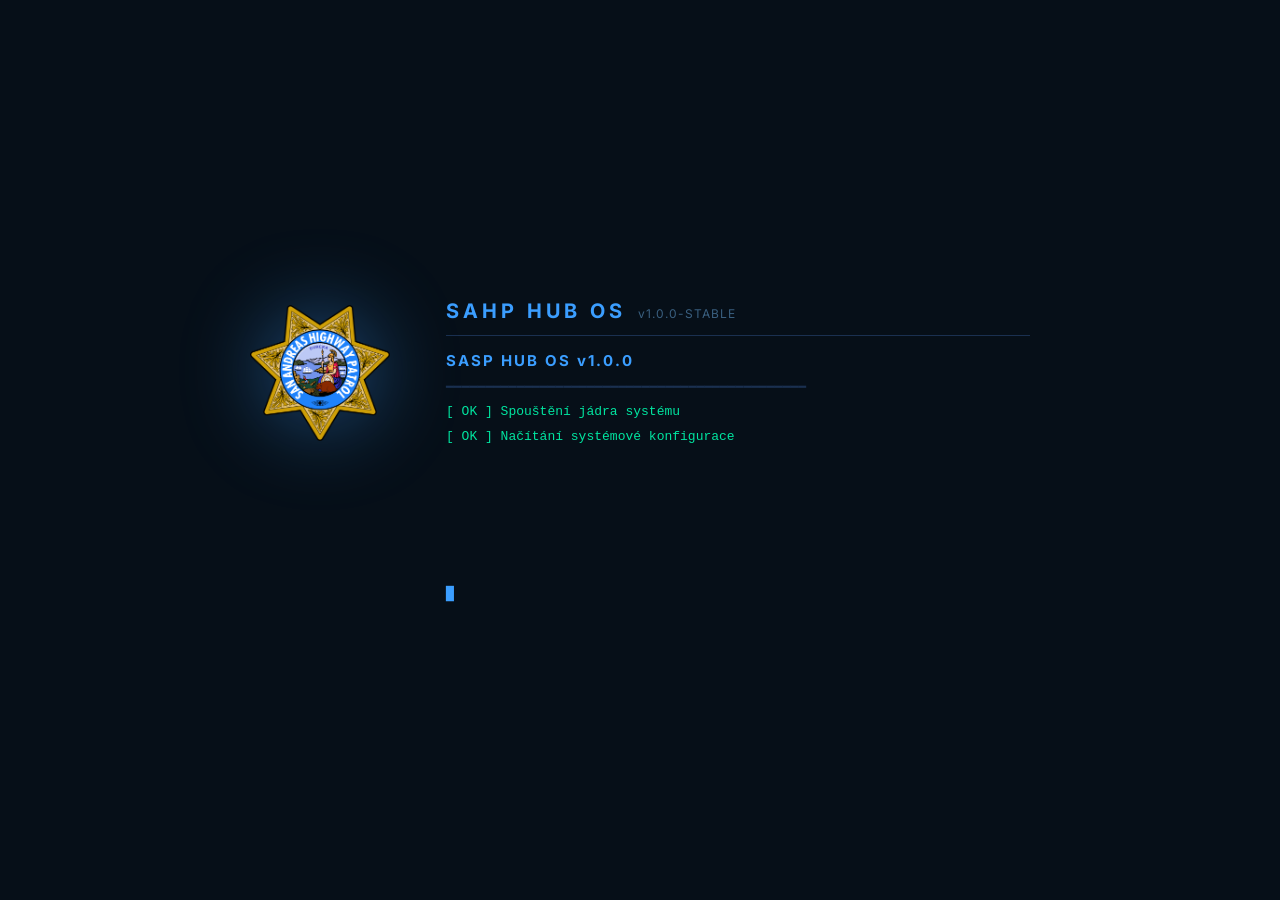
==== commit f22d00ae: "Update index.html" ====
--- a/index.html
+++ b/index.html
@@ -129,7 +129,7 @@
         <div class="sysinfo-ver">Verze 1.0.0-STABLE</div>
         <div class="sysinfo-build">Build 2026 · SAN ANDREAS HIGHWAY PATROL</div>
         <div class="sysinfo-build">Made by: raketka.</div>
-        <div class="sysinfo-build">Made by: Anakun</div>
+        <div class="sysinfo-build">Credit: Anakun</div>
       </div>
 
       <!-- TASKBAR -->
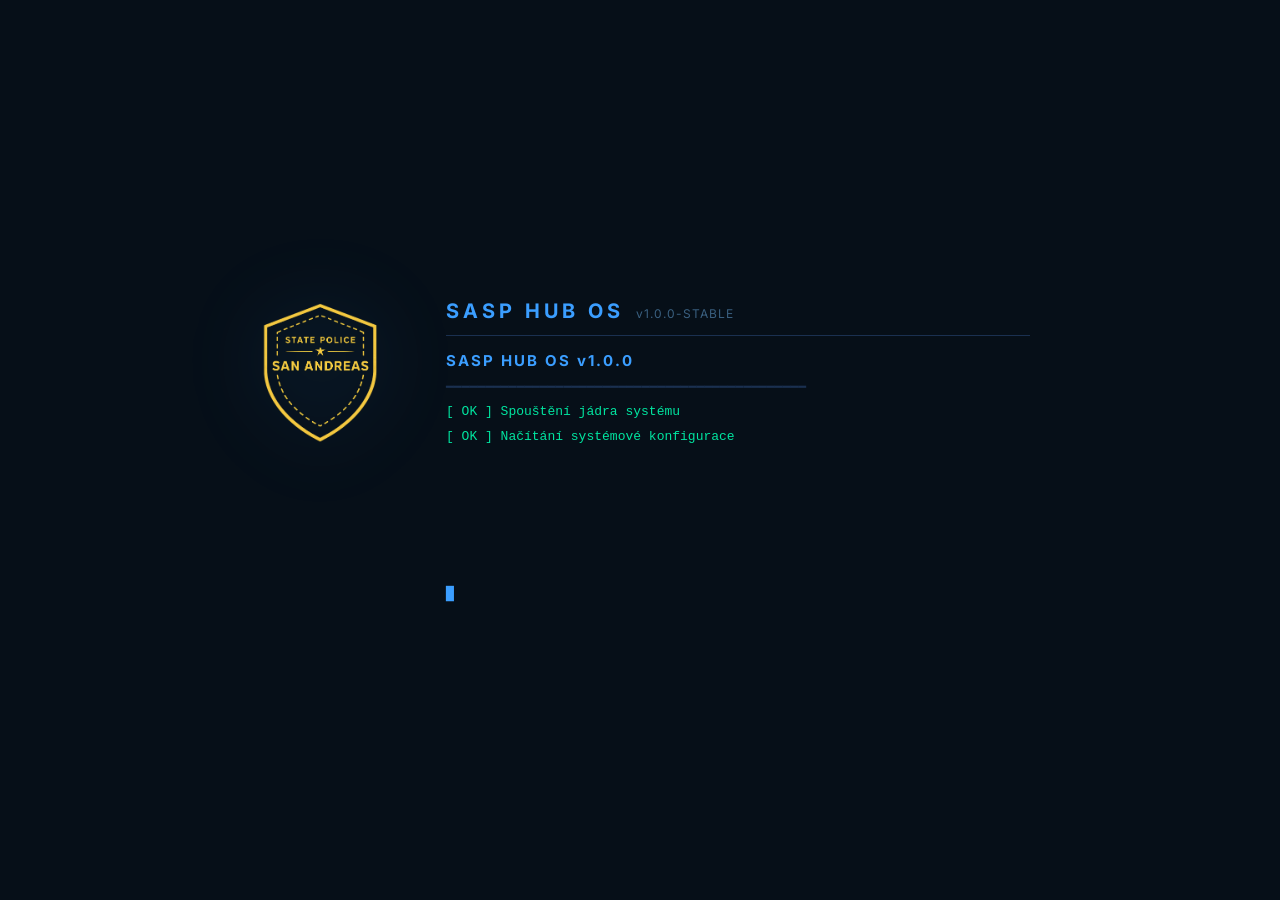
==== commit a5aaa312: "Add files via upload" ====
--- a/index.html
+++ b/index.html
@@ -3,7 +3,7 @@
   <head>
     <meta charset="UTF-8" />
     <meta name="viewport" content="width=device-width, initial-scale=1.0" />
-    <title>SAHP HUB OS</title>
+    <title>SASP HUB OS</title>
     <link rel="icon" type="image/x-icon" href="assets/favicon.ico" />
     <link rel="preconnect" href="https://fonts.googleapis.com" />
     <link rel="preconnect" href="https://fonts.gstatic.com" crossorigin />
@@ -23,11 +23,11 @@
     <div id="bootOverlay">
       <div class="boot-flex">
         <div class="boot-logo-wrap">
-          <img src="assets/sahp_logo.png" alt="SASP" class="boot-logo-img" />
+          <img src="assets/sasp_logo.png" alt="SASP" class="boot-logo-img" />
         </div>
         <div class="boot-console">
           <div class="boot-console-header">
-            <span class="boot-os-name">SAHP HUB OS</span>
+            <span class="boot-os-name">SASP HUB OS</span>
             <span class="boot-os-ver">v1.0.0-STABLE</span>
           </div>
           <div id="bootLines" class="boot-lines"></div>
@@ -46,7 +46,7 @@
         <div class="login-avatar">
           <i class="fa-solid fa-shield-halved"></i>
         </div>
-        <div class="login-agency">SAN ANDREAS HIGHWAY PATROL</div>
+        <div class="login-agency">SAN ANDREAS STATE POLICE</div>
         <div class="login-subtitle">Přihlášení k pracovní stanici</div>
         <div class="login-fields">
           <div class="lf-wrap">
@@ -92,7 +92,7 @@
         </button>
       </div>
       <div class="login-footer-bar">
-        SASP HUB OS v1.0 &nbsp;·&nbsp; SAN ANDREAS HIGHWAY PATROL &nbsp;·&nbsp;
+        SASP HUB OS v1.0 &nbsp;·&nbsp; SAN ANDREAS STATE POLICE &nbsp;·&nbsp;
         CLASSIFIED
       </div>
     </div>
@@ -125,11 +125,10 @@
 
       <!-- SYSINFO WATERMARK (bottom-right) -->
       <div class="sysinfo-watermark">
-        <div class="sysinfo-name">SAHP webOS</div>
+        <div class="sysinfo-name">SASP webOS</div>
         <div class="sysinfo-ver">Verze 1.0.0-STABLE</div>
-        <div class="sysinfo-build">Build 2026 · SAN ANDREAS HIGHWAY PATROL</div>
-        <div class="sysinfo-build">Made by: raketka.</div>
-        <div class="sysinfo-build">Credit: Anakun</div>
+        <div class="sysinfo-build">Build 2026 · SAN ANDREAS STATE POLICE</div>
+        <div class="sysinfo-build">Made by: AnakUn</div>
       </div>
 
       <!-- TASKBAR -->
@@ -294,7 +293,7 @@
     <div id="shutdownOverlay" style="display: none">
       <i class="fa-solid fa-power-off shutdown-icon"></i>
       <div class="shutdown-text">Systém byl bezpečně vypnut</div>
-      <div class="shutdown-sub">SAHP HUB OS v1.0.0</div>
+      <div class="shutdown-sub">SASP HUB OS v1.0.0</div>
     </div>
   </body>
   <script src="js/themes.js"></script>
